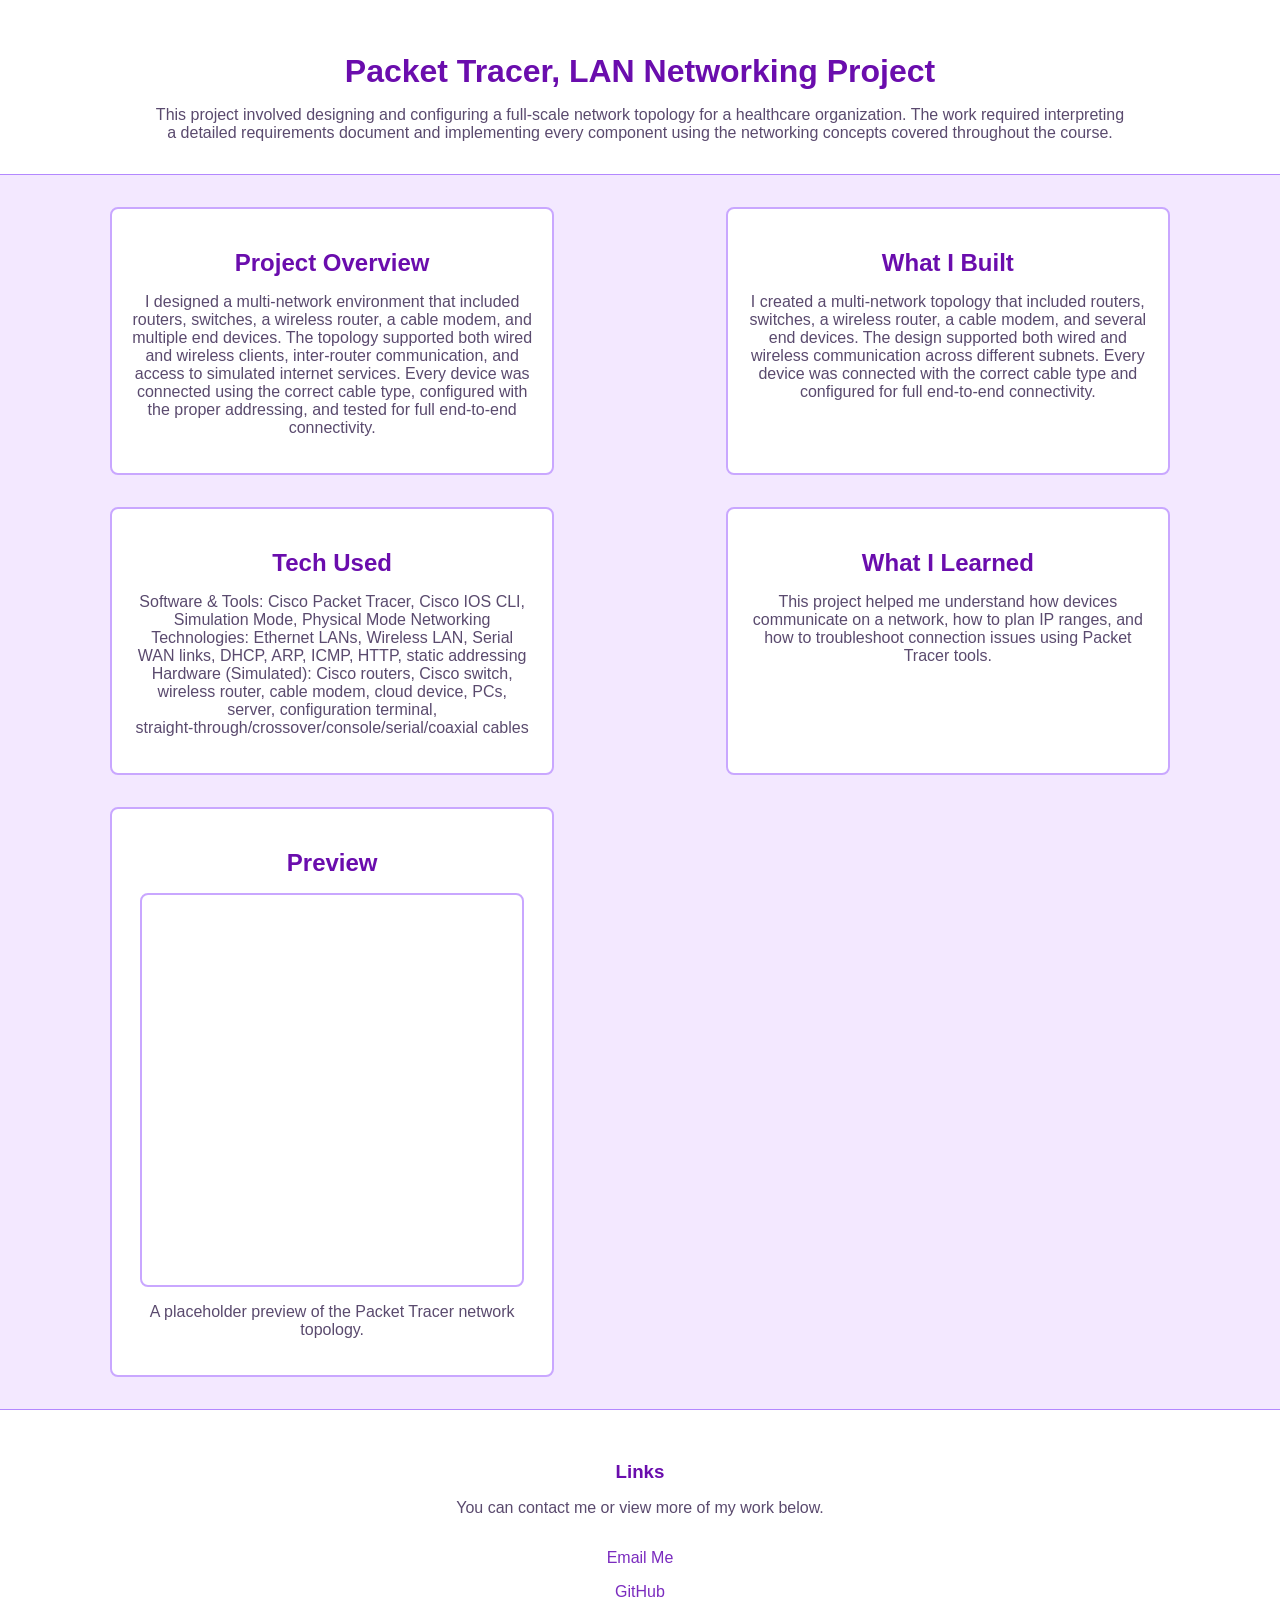
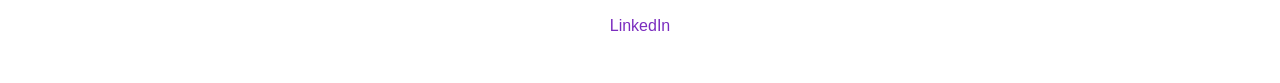
==== packet-tracer-lan.html @ 7d4fcf28 "started project 1 page" ====
<!doctype html>
<html lang="en">
  <head>
    <meta charset="UTF-8" />
    <meta name="viewport" content="width=device-width, initial-scale=1.0" />
    <title>Packet Tracer, Networking Project</title>
    <link rel="stylesheet" type="text/css" href="../styles/index.css" />
  </head>

  <body>
    <!-- Top Container -->
    <div id="top-container">
      <h1>Packet Tracer, LAN Networking Project</h1>
      <p>
        This project involved designing and configuring a full-scale network topology for a healthcare organization. The work required interpreting a detailed requirements document and implementing every component using the networking concepts covered throughout the course.
    </p>
    </div>

    <!-- Project Details -->
    <div id="projects-container">
      <div>
        <h2>Project Overview</h2>
        <p>
          I designed a multi‑network environment that included routers, switches, a wireless router, a cable modem, and multiple end devices. The topology supported both wired and wireless clients, inter‑router communication, and access to simulated internet services. Every device was connected using the correct cable type, configured with the proper addressing, and tested for full end‑to‑end connectivity.
        </p>
      </div>

      <div>
        <h2>What I Built</h2>
        <p>
I created a multi‑network topology that included routers, switches, a wireless router, a cable modem, and several end devices. The design supported both wired and wireless communication across different subnets. Every device was connected with the correct cable type and configured for full end‑to‑end connectivity.
        </p>
      </div>

      <div>
        <h2>Tech Used</h2>
        <p>
        Software & Tools: Cisco Packet Tracer, Cisco IOS CLI, Simulation Mode, Physical Mode
Networking Technologies: Ethernet LANs, Wireless LAN, Serial WAN links, DHCP, ARP, ICMP, HTTP, static addressing
Hardware (Simulated): Cisco routers, Cisco switch, wireless router, cable modem, cloud device, PCs, server, configuration terminal, straight‑through/crossover/console/serial/coaxial cables
        </p>
      </div>

      <div>
        <h2>What I Learned</h2>
        <p>
          This project helped me understand how devices communicate on a
          network, how to plan IP ranges, and how to troubleshoot connection
          issues using Packet Tracer tools.
        </p>
      </div>

      <div>
        <h2>Preview</h2>
        <div class="placeholder-box"></div>
        <p>A placeholder preview of the Packet Tracer network topology.</p>
      </div>
    </div>

    <!-- Bottom Container -->
    <div id="bottom-container">
      <h3>Links</h3>
      <p>You can contact me or view more of my work below.</p>

      <a href="mailto:romethan02@gmail.com">Email Me</a>
      <a href="https://github.com">GitHub</a>
      <a href="https://linkedin.com/in/ethan-romero-36b5a9403">LinkedIn</a>
    </div>
  </body>
</html>
---- styles/index.css ----
/* Body */
body {
  margin: 0;
  padding: 0;
  font-family: Arial, sans-serif;
  text-align: center;
  background-color: #f3e8ff; /* light purple */
}

/* Top Container */
#top-container {
  background-color: #ffffff;
  padding: 2rem;
  border-bottom: 1px solid #b388ff; /* medium purple */
}

#top-container h1 {
  margin-bottom: 1rem;
  color: #6a0dad; /* strong purple */
}

#top-container p {
  max-width: 80%;
  margin: 0 auto;
  color: #5a4a6e; /* muted purple-gray */
}

/* Projects Container */
#projects-container {
  padding: 2rem;
  display: grid;
  grid-template-columns: 100%;
  gap: 2rem;
}

/* Project sections */
#projects-container div {
  background-color: #ffffff;
  padding: 20px;              /* px for offsets */
  border-radius: 8px;         /* px for offsets */
  width: 85%;
  max-width: 400px;
  margin: 0 auto;
  border: 2px solid #c9a7ff;  /* soft purple border */
}

#projects-container h2 {
  margin-bottom: 1rem;        /* rem for margin */
  color: #6a0dad;
}

.placeholder-box {
  width: 100px;
  height: 350px;
  background-color: #d9c2ff;  /* light purple box */
  border-radius: 8px;         /* px for offsets */
  margin-bottom: 1.5rem;      /* rem for margin */
}

#projects-container p {
  color: #5a4a6e;
}

#projects-container a {
  display: inline-block;
  margin-top: 1rem;           /* rem for margin */
  color: #7b2cbf;             /* purple link */
  text-decoration: none;
}

#projects-container a:hover {
  text-decoration: underline;
}

/* Bottom Container */
#bottom-container {
  background-color: #ffffff;
  padding: 2rem;
  border-top: 1px solid #b388ff;
}

#bottom-container h3 {
  margin-bottom: 1rem;        /* rem */
  color: #6a0dad;
}

#bottom-container p {
  max-width: 80%;
  margin: 0 auto 2rem auto;   /* rem */
  color: #5a4a6e;
}

#bottom-container a {
  display: block;
  margin: 1rem 0;             /* rem */
  color: #7b2cbf;
  text-decoration: none;
}

#bottom-container a:hover {
  text-decoration: underline;
}

/* GRID for bigger screens */
@media (min-width: 700px) {
  #projects-container {
    grid-template-columns: 48% 48%;
    justify-content: center;
  }
}
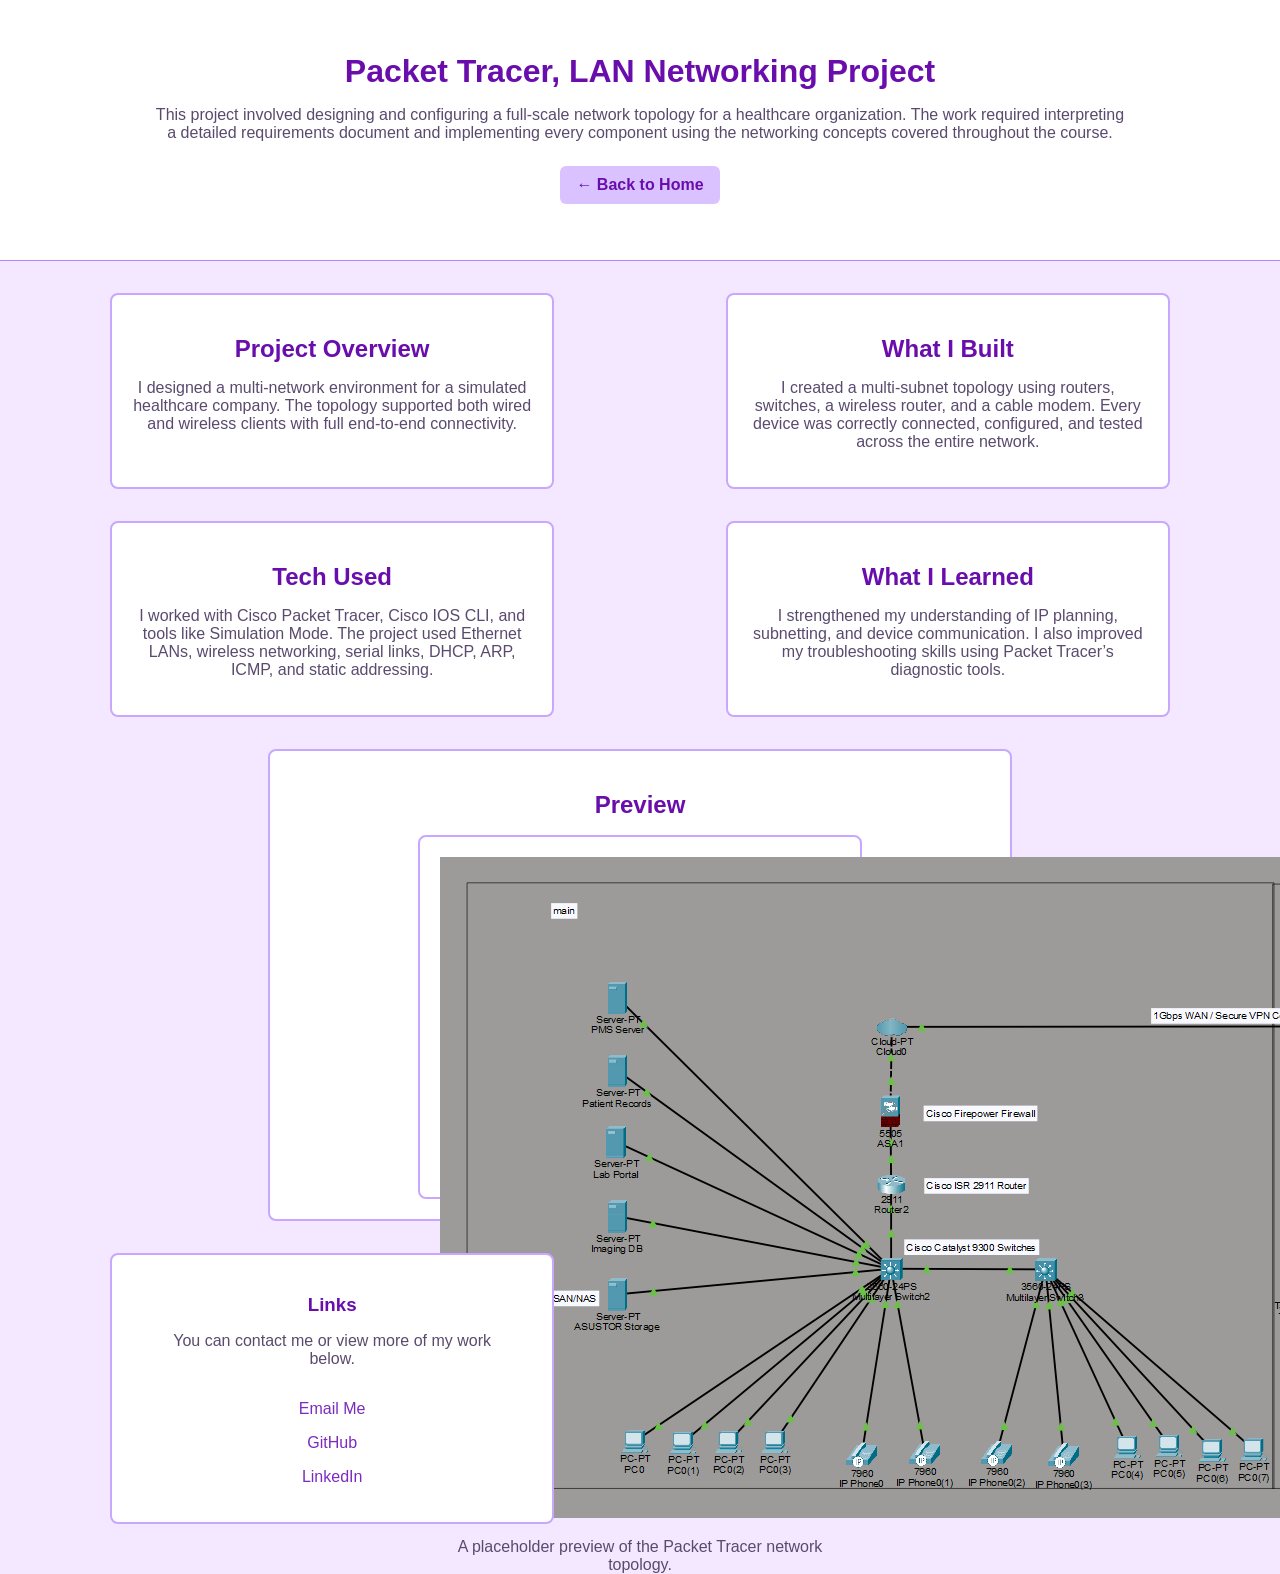
==== commit 3f0a28c6: "placed image" ====
--- a/packet-tracer-lan.html
+++ b/packet-tracer-lan.html
@@ -12,8 +12,12 @@
     <div id="top-container">
       <h1>Packet Tracer, LAN Networking Project</h1>
       <p>
-        This project involved designing and configuring a full-scale network topology for a healthcare organization. The work required interpreting a detailed requirements document and implementing every component using the networking concepts covered throughout the course.
-    </p>
+        This project involved designing and configuring a full-scale network
+        topology for a healthcare organization. The work required interpreting a
+        detailed requirements document and implementing every component using
+        the networking concepts covered throughout the course.
+      </p>
+      <a class="back-button" href="index.html">← Back to Home</a>
     </div>
 
     <!-- Project Details -->
@@ -21,38 +25,44 @@
       <div>
         <h2>Project Overview</h2>
         <p>
-          I designed a multi‑network environment that included routers, switches, a wireless router, a cable modem, and multiple end devices. The topology supported both wired and wireless clients, inter‑router communication, and access to simulated internet services. Every device was connected using the correct cable type, configured with the proper addressing, and tested for full end‑to‑end connectivity.
+          I designed a multi‑network environment for a simulated healthcare
+          company. The topology supported both wired and wireless clients with
+          full end‑to‑end connectivity.
         </p>
       </div>
 
       <div>
         <h2>What I Built</h2>
         <p>
-I created a multi‑network topology that included routers, switches, a wireless router, a cable modem, and several end devices. The design supported both wired and wireless communication across different subnets. Every device was connected with the correct cable type and configured for full end‑to‑end connectivity.
+          I created a multi‑subnet topology using routers, switches, a wireless
+          router, and a cable modem. Every device was correctly connected,
+          configured, and tested across the entire network.
         </p>
       </div>
 
       <div>
         <h2>Tech Used</h2>
         <p>
-        Software & Tools: Cisco Packet Tracer, Cisco IOS CLI, Simulation Mode, Physical Mode
-Networking Technologies: Ethernet LANs, Wireless LAN, Serial WAN links, DHCP, ARP, ICMP, HTTP, static addressing
-Hardware (Simulated): Cisco routers, Cisco switch, wireless router, cable modem, cloud device, PCs, server, configuration terminal, straight‑through/crossover/console/serial/coaxial cables
+          I worked with Cisco Packet Tracer, Cisco IOS CLI, and tools like
+          Simulation Mode. The project used Ethernet LANs, wireless networking,
+          serial links, DHCP, ARP, ICMP, and static addressing.
         </p>
       </div>
 
       <div>
         <h2>What I Learned</h2>
         <p>
-          This project helped me understand how devices communicate on a
-          network, how to plan IP ranges, and how to troubleshoot connection
-          issues using Packet Tracer tools.
+          I strengthened my understanding of IP planning, subnetting, and device
+          communication. I also improved my troubleshooting skills using Packet
+          Tracer’s diagnostic tools.
         </p>
       </div>
 
       <div>
         <h2>Preview</h2>
-        <div class="placeholder-box"></div>
+        <div class="placeholder-box">
+          <img src="assets/Images/Screenshot 2026-05-10 230602.png"
+        </div>
         <p>A placeholder preview of the Packet Tracer network topology.</p>
       </div>
     </div>
--- a/styles/index.css
+++ b/styles/index.css
@@ -36,25 +36,26 @@
 /* Project sections */
 #projects-container div {
   background-color: #ffffff;
-  padding: 20px;              /* px for offsets */
-  border-radius: 8px;         /* px for offsets */
+  padding: 20px; /* px for offsets */
+  border-radius: 8px; /* px for offsets */
   width: 85%;
   max-width: 400px;
   margin: 0 auto;
-  border: 2px solid #c9a7ff;  /* soft purple border */
+  border: 2px solid #c9a7ff; /* soft purple border */
 }
 
 #projects-container h2 {
-  margin-bottom: 1rem;        /* rem for margin */
+  margin-bottom: 1rem; /* rem for margin */
   color: #6a0dad;
 }
 
+/* Placeholder Box — bigger but still fits inside card */
 .placeholder-box {
-  width: 100px;
-  height: 350px;
-  background-color: #d9c2ff;  /* light purple box */
-  border-radius: 8px;         /* px for offsets */
-  margin-bottom: 1.5rem;      /* rem for margin */
+  width: 100%; /* fills inside the card */
+  height: 280px; /* bigger rectangle */
+  background-color: #d9c2ff;
+  border-radius: 8px;
+  margin-bottom: 1.5rem;
 }
 
 #projects-container p {
@@ -63,8 +64,8 @@
 
 #projects-container a {
   display: inline-block;
-  margin-top: 1rem;           /* rem for margin */
-  color: #7b2cbf;             /* purple link */
+  margin-top: 1rem; /* rem for margin */
+  color: #7b2cbf; /* purple link */
   text-decoration: none;
 }
 
@@ -80,19 +81,19 @@
 }
 
 #bottom-container h3 {
-  margin-bottom: 1rem;        /* rem */
+  margin-bottom: 1rem; /* rem */
   color: #6a0dad;
 }
 
 #bottom-container p {
   max-width: 80%;
-  margin: 0 auto 2rem auto;   /* rem */
+  margin: 0 auto 2rem auto; /* rem */
   color: #5a4a6e;
 }
 
 #bottom-container a {
   display: block;
-  margin: 1rem 0;             /* rem */
+  margin: 1rem 0; /* rem */
   color: #7b2cbf;
   text-decoration: none;
 }
@@ -107,4 +108,33 @@
     grid-template-columns: 48% 48%;
     justify-content: center;
   }
+
+  /* Make the preview card span both columns */
+  #projects-container div:nth-of-type(5) {
+    grid-column: 1 / -1;
+    max-width: 700px; /* wider card so the box can grow */
+  }
+
+  /* Desktop: bigger centered rectangle */
+  .placeholder-box {
+    width: 90%; /* bigger but still inside border */
+    height: 320px; /* taller rectangle */
+    margin-left: auto;
+    margin-right: auto;
+  }
 }
+
+.back-button {
+  display: inline-block;
+  margin: 1.5rem; /* rem for margins */
+  padding: 10px 16px; /* px for offsets */
+  background-color: #d9c2ff;
+  color: #6a0dad;
+  border-radius: 6px; /* px */
+  text-decoration: none;
+  font-weight: bold;
+}
+
+.back-button:hover {
+  background-color: #c9a7ff;
+}
